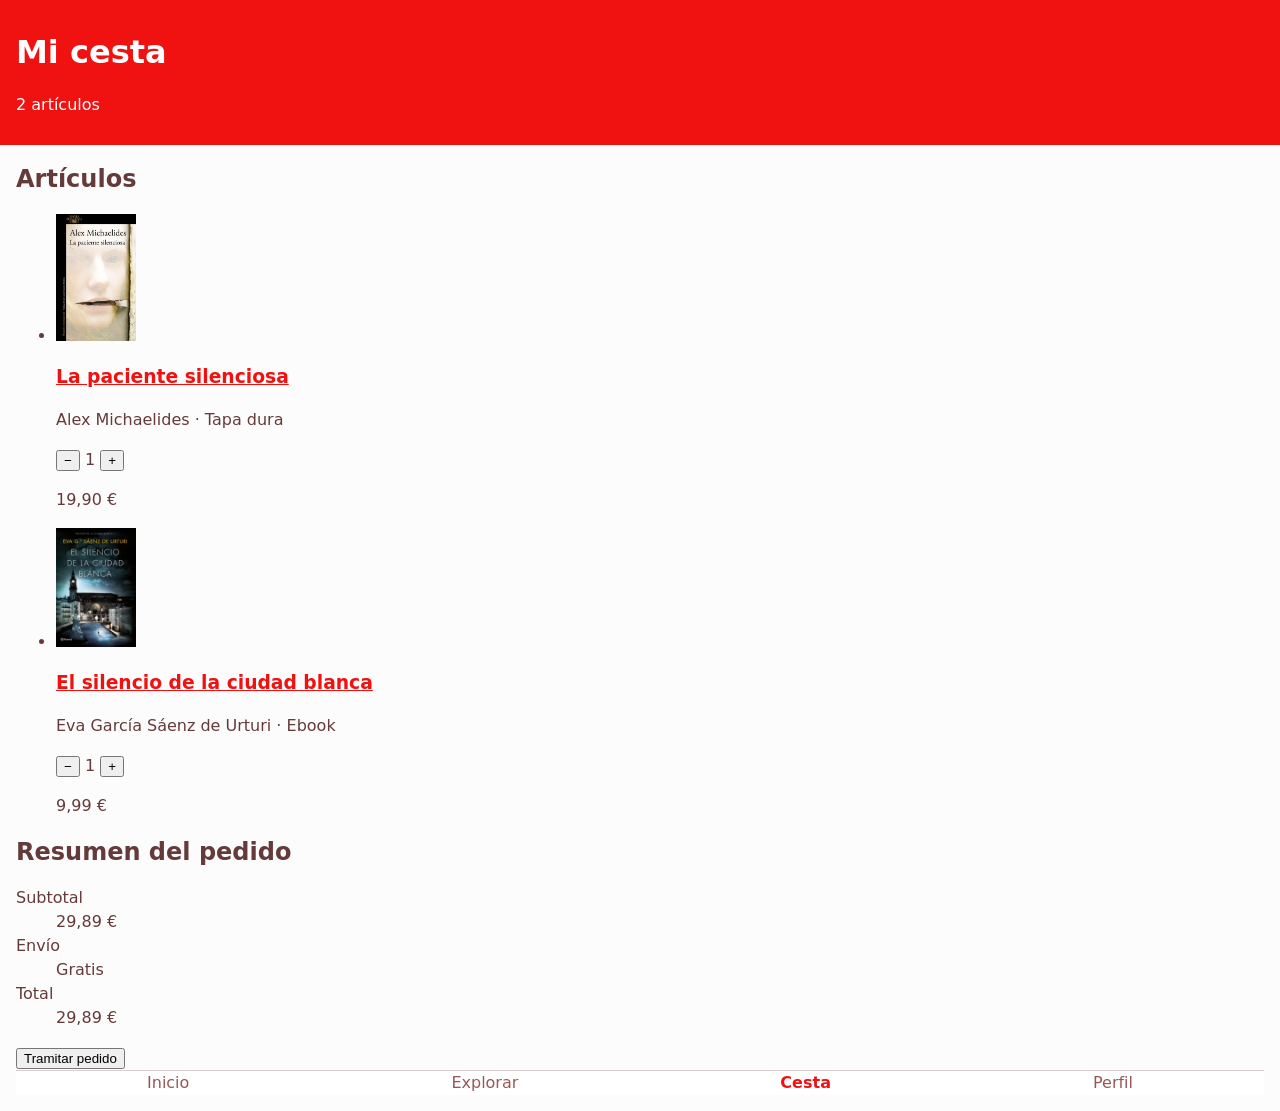
==== carrito.html @ 54acc38a "Sesiones de HTML y CSS : 1 a 4" ====
<!DOCTYPE html>
<html lang="es">
<head>
  <meta charset="UTF-8">
  <meta name="viewport" content="width=device-width, initial-scale=1.0">
  <title>Mi cesta · La Trastienda</title>
  <link rel="stylesheet" href="css/estilos.css">
</head>
<body>
  <header>
    <h1>Mi cesta</h1>
    <p>2 artículos</p>
  </header>

  <main>
    <section aria-labelledby="titulo-articulos">
      <h2 id="titulo-articulos">Artículos</h2>
      <ul>
        <li>
          <article>
            <img src="images/imagen1.jpg" alt="Portada de La paciente silenciosa" width="80" height="120">
            <h3><a href="detalle.html">La paciente silenciosa</a></h3>
            <p>Alex Michaelides · Tapa dura</p>
            <div>
              <button type="button" aria-label="Quitar un ejemplar de La paciente silenciosa">−</button>
              <span aria-live="polite">1</span>
              <button type="button" aria-label="Añadir un ejemplar de La paciente silenciosa">+</button>
            </div>
            <p>19,90 €</p>
          </article>
        </li>
        <li>
          <article>
            <img src="images/imagen2.webp" alt="Portada de El silencio de la ciudad blanca" width="80" height="120">
            <h3><a href="detalle.html">El silencio de la ciudad blanca</a></h3>
            <p>Eva García Sáenz de Urturi · Ebook</p>
            <div>
              <button type="button" aria-label="Quitar un ejemplar de El silencio de la ciudad blanca">−</button>
              <span aria-live="polite">1</span>
              <button type="button" aria-label="Añadir un ejemplar de El silencio de la ciudad blanca">+</button>
            </div>
            <p>9,99 €</p>
          </article>
        </li>
      </ul>
    </section>

    <section aria-labelledby="titulo-resumen">
      <h2 id="titulo-resumen">Resumen del pedido</h2>
      <dl>
        <div>
          <dt>Subtotal</dt>
          <dd>29,89 €</dd>
        </div>
        <div>
          <dt>Envío</dt>
          <dd>Gratis</dd>
        </div>
        <div>
          <dt>Total</dt>
          <dd>29,89 €</dd>
        </div>
      </dl>
      <button type="button">Tramitar pedido</button>
    </section>
  </main>

  <nav aria-label="Secciones de la app">
    <ul>
      <li><a href="index.html">Inicio</a></li>
      <li><a href="explorar.html">Explorar</a></li>
      <li><a href="carrito.html" aria-current="page">Cesta</a></li>
      <li><a href="perfil.html">Perfil</a></li>
    </ul>
  </nav>
</body>
</html>
---- css/estilos.css ----
:root {
  --color-primary-50: #fdd7d7;
  --color-primary-100: #fab0b0;
  --color-primary-200: #f88888;
  --color-primary-300: #f56060;
  --color-primary-400: #f33939;
  --color-primary-500: #f01111;
  --color-primary-600: #c90d0d;
  --color-primary-700: #a10a0a;
  --color-primary-800: #790808;
  --color-primary-900: #510505;

  --color-neutral-50: #fdfcfc;
  --color-neutral-100: #fbf8f8;
  --color-neutral-200: #f9f5f5;
  --color-neutral-300: #f7f1f1;
  --color-neutral-400: #f5eded;
  --color-neutral-500: #dacfcf;
  --color-neutral-600: #d6b7b7;
  --color-neutral-700: #b98585;
  --color-neutral-800: #985757;
  --color-neutral-900: #653a3a;

  --bg-page: var(--color-neutral-50);
  --bg-card: #ffffff;
  --text-main: var(--color-neutral-900);
  --text-muted: var(--color-neutral-800);
  --border-subtle: var(--color-neutral-500);
  --brand: var(--color-primary-500);
  --brand-hover: var(--color-primary-600);

  --color-accent-oklch: oklch(0.55 0.22 29);
}

body {
  background-color: var(--bg-page);
  color: var(--text-main);
  font-family: system-ui, sans-serif;
  line-height: 1.5;
  margin: 0;
  padding: 0 1rem 1rem;
}

header {
  background-color: var(--brand);
  color: var(--bg-card);
  padding: 0.75rem 1rem;
  margin: 0 -1rem;
}

a {
  color: var(--brand);
}

h1, h2, h3 {
  line-height: 1.2;
}

img {
  max-width: 100%;
  height: auto;
}

button[aria-label] {
  cursor: pointer;
}

nav {
  background-color: var(--bg-card);
  border-top: 1px solid var(--border-subtle);

  ul {
    display: flex;
    justify-content: space-around;
    list-style: none;
    padding: 0;
    margin: 0;
  }

  a {
    color: var(--text-muted);
    text-decoration: none;

    &[aria-current="page"] {
      color: var(--brand);
      font-weight: 700;
    }

    &:hover {
      color: var(--text-main);
    }

    &:focus-visible {
      outline: 2px solid var(--brand);
      outline-offset: 2px;
    }
  }
}

.card {
  background-color: var(--bg-card);
  border: 1px solid var(--border-subtle);
  padding: 0.75rem 1rem;
  margin-block: 0.75rem;
  border-radius: 0.5rem;

  &:hover {
    border-color: var(--brand);
  }

  h3 {
    color: var(--text-main);

    a {
      color: inherit;
      text-decoration: none;
    }
  }

  p {
    color: var(--text-muted);
  }

  p:last-of-type {
    color: var(--brand);
    font-weight: 700;
  }

  button {
    background-color: var(--brand);
    color: var(--bg-card);
    border: 0;
    border-radius: 0.5rem;
    padding: 0.4rem 0.8rem;

    &:hover {
      background-color: var(--brand-hover);
    }
  }
}

h2 + .card {
  border-top: 2px solid var(--brand);
}

.badge {
  display: inline-block;
  background-color: var(--color-accent-oklch);
  color: var(--bg-card);
  font-size: 0.8rem;
  padding: 0.1rem 0.5rem;
  border-radius: 1rem;

  &:empty {
    display: none;
  }
}

article:has(.badge:not(:empty)) {
  border-color: var(--brand);
}
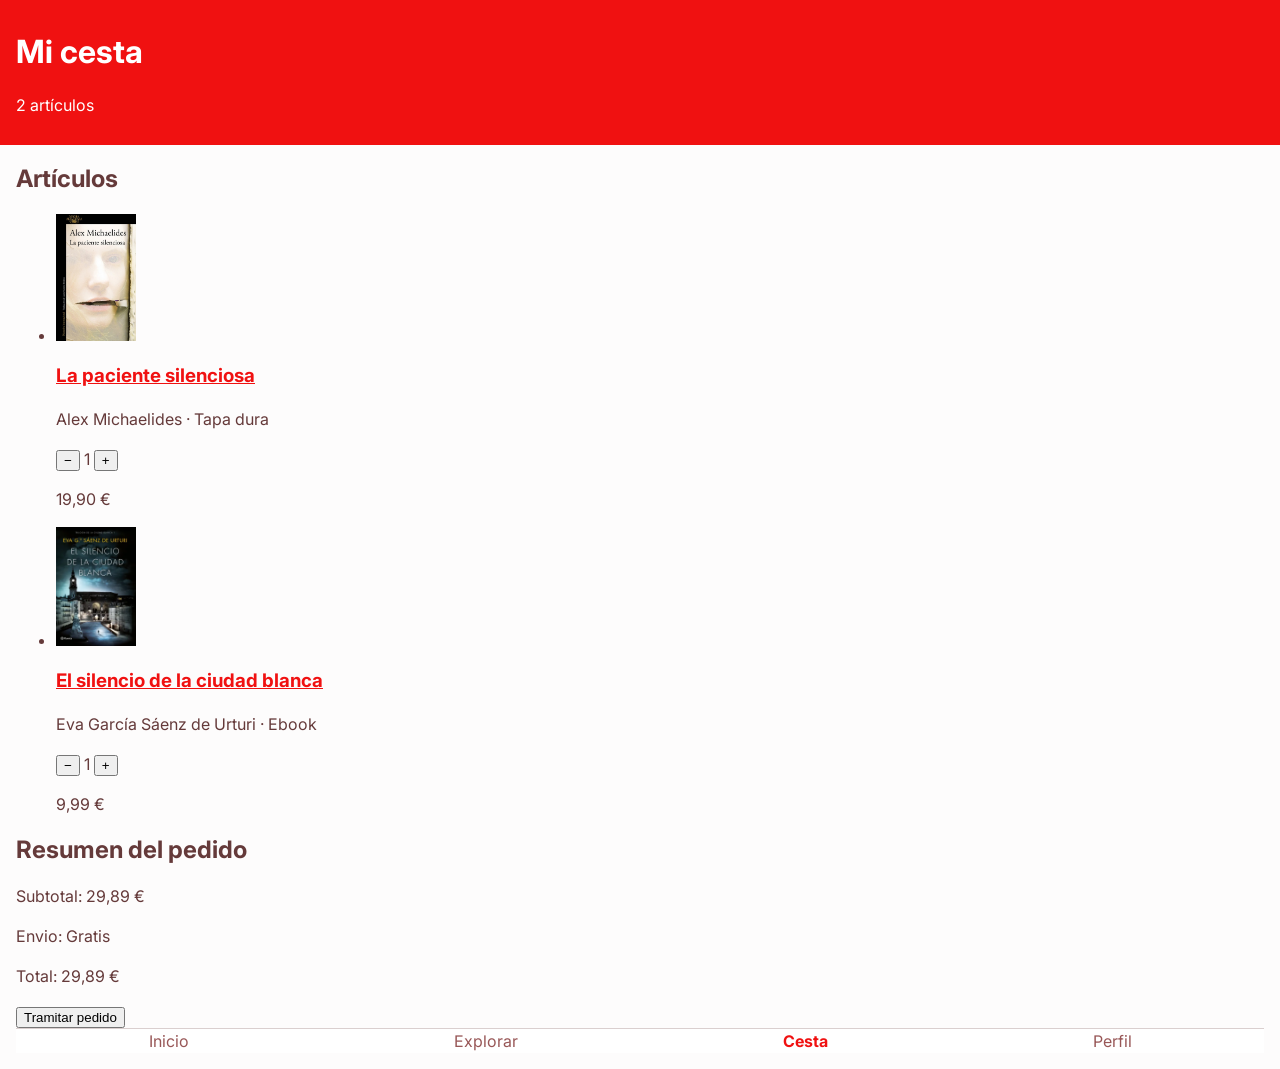
==== commit d6dbf62a: "Arreglo del punto 4 y Realizo el punto 5" ====
--- a/carrito.html
+++ b/carrito.html
@@ -3,7 +3,9 @@
 <head>
   <meta charset="UTF-8">
   <meta name="viewport" content="width=device-width, initial-scale=1.0">
-  <title>Mi cesta · La Trastienda</title>
+  <link rel="preconnect" href="https://fonts.googleapis.com">
+  <link rel="preconnect" href="https://fonts.gstatic.com" crossorigin>
+  <link href="https://fonts.googleapis.com/css2?family=Inter:wght@400;600;700&display=swap" rel="stylesheet">  <title>Mi cesta · La Trastienda</title>
   <link rel="stylesheet" href="css/estilos.css">
 </head>
 <body>
@@ -47,21 +49,11 @@
 
     <section aria-labelledby="titulo-resumen">
       <h2 id="titulo-resumen">Resumen del pedido</h2>
-      <dl>
-        <div>
-          <dt>Subtotal</dt>
-          <dd>29,89 €</dd>
-        </div>
-        <div>
-          <dt>Envío</dt>
-          <dd>Gratis</dd>
-        </div>
-        <div>
-          <dt>Total</dt>
-          <dd>29,89 €</dd>
-        </div>
-      </dl>
-      <button type="button">Tramitar pedido</button>
+      <p> Subtotal: 29,89 €</p>
+      <p> Envio: Gratis </p>
+      <p> Total: 29,89 €</p>
+
+      <button type = "button"> Tramitar pedido</button>
     </section>
   </main>
 
--- a/css/estilos.css
+++ b/css/estilos.css
@@ -30,15 +30,28 @@
   --brand-hover: var(--color-primary-600);
 
   --color-accent-oklch: oklch(0.55 0.22 29);
+
+--font-body: 'Inter', system-ui, sans-serif; 
+--font-display: 'Plus Jakarta Sans', system-ui, sans-serif;
+
+  --text-xs: 0.75rem;
+  --text-sm: 0.875rem;
+  --text-base: 1rem;
+  --text-xl: 1.25rem;
+  --text-2xl: 1.5rem;
+  --text-4xl: 2.25rem;
 }
 
 body {
   background-color: var(--bg-page);
   color: var(--text-main);
-  font-family: system-ui, sans-serif;
+  font-family: var(--font-body);
+  font-size: 1rem;
   line-height: 1.5;
   margin: 0;
   padding: 0 1rem 1rem;
+  min-height: 100dvh;
+  box-sizing: border-box;
 }
 
 header {
@@ -47,6 +60,10 @@
   padding: 0.75rem 1rem;
   margin: 0 -1rem;
 }
+header a {
+  color: inherit;
+  text-decoration: none;
+}
 
 a {
   color: var(--brand);
@@ -54,6 +71,10 @@
 
 h1, h2, h3 {
   line-height: 1.2;
+}
+
+p {
+  max-width: 65ch;
 }
 
 img {
